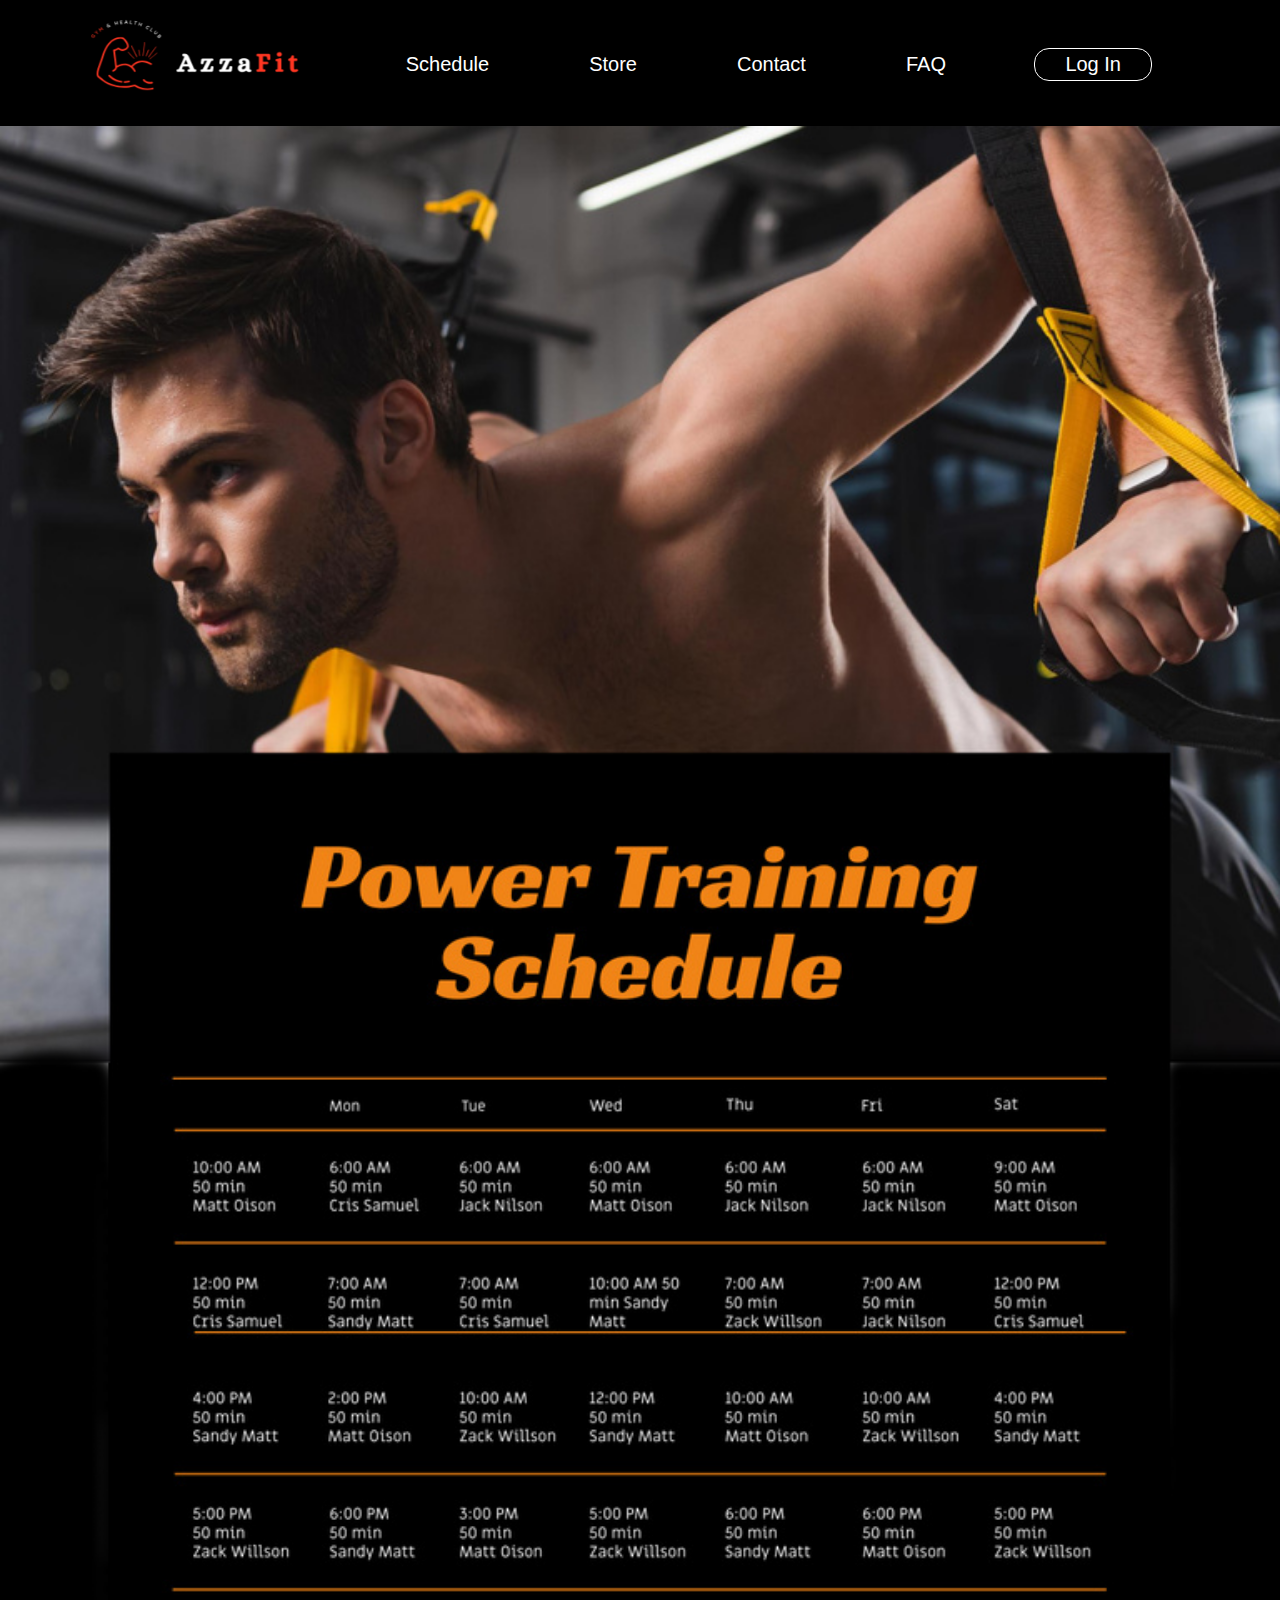
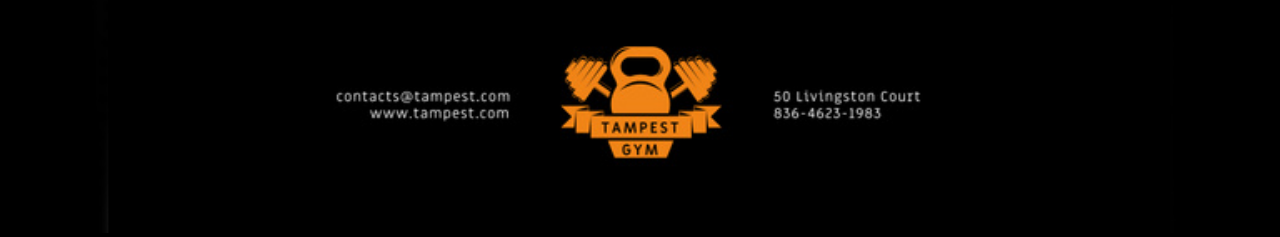
==== schedule.html @ 6adc35ee "responcive" ====
<!DOCTYPE html>
<html lang="en">
<head>
    <meta charset="UTF-8">
    <meta name="viewport" content="width=device-width, initial-scale=1.0">
    <link rel="stylesheet" href="schedule.css">
    <link href='https://unpkg.com/boxicons@2.0.7/css/boxicons.min.css' rel="stylesheet">
    <title>AzzaFit</title>
</head>
<body>
   <section class="home-main">
        <header class="header11">
            <nav class="header-spaces"></nav>
            <ul class="navlist">
                <img src="images/logo AzzaFit.png" alt="Logo" class="logo">
                <li class="hover-color"><a href="index.html">Home</a><li>
                <li class="hover-color"><a href="#scheduke">Schedule</a><li>
                <li class="hover-color"><a href="store.html">Store</a><li>
                <li class="hover-color"><a href="index.html#contact-section">Contact</a><li>
                <li class="hover-color"><a href="#FAQ">FAQ</a><li>
            </ul>
            <a href="index.html#contact-section" class="btn-contact"> Log In </a>
        </header>
   </section>
   
   <div class="img-texte-schudele">
       <img src="images/sch.png" alt="image" class="bg-img">
    </div>
---- schedule.css ----
*{
    padding: 0;
    margin: 0;
    box-sizing: border-box;
    font-family: Arial, Helvetica, sans-serif;
}

body{
overflow-x: hidden ;
background-color: black;
}


.home-main{
    height: 14vh;
}
.logo{
    position: absolute;
    width: 267px;
    height: 89px;
    left: 0px;
    top: 10px;
    
}
.home-color a{
    color: rgb(255, 130, 130);
}
.home-color a:hover{
    color:red
}

li, a, button, .btn-contact {
    font-family: poppins, sans-serif;
    text-decoration: none;
    font-weight: 500;
    font-size: 20px;
    list-style: none;
    color: white;
}
.header11{
    width: 95%;
    margin-left: 5%;
    display: flex;
    position: absolute;
    left: 0;
    justify-content: space-between;
    align-items: center;  
}

li{
    margin-top: 3rem;
}


.navlist{
    display: flex;
    margin-left: 150px;
    justify-content: space-between;
    gap: 50px;  
}

.hover-color a:hover{
    color: red;
}

.btn-contact{
    color: white;
    background-color: black;
    padding: 4px 30px;
    border: 1px solid white;
    border-radius: 15px ;
    margin-right: 8rem;
    margin-top: 3rem;
}

.btn-contact:hover{
    color: red;
    border: 1px solid red;
}

.schedule-title {
    font-family: 'Inter';
    font-style: normal;
    font-size: 80px ;
    color: red;
    margin-bottom: 80px;
}

.bg-img{
    width: 100%;
}
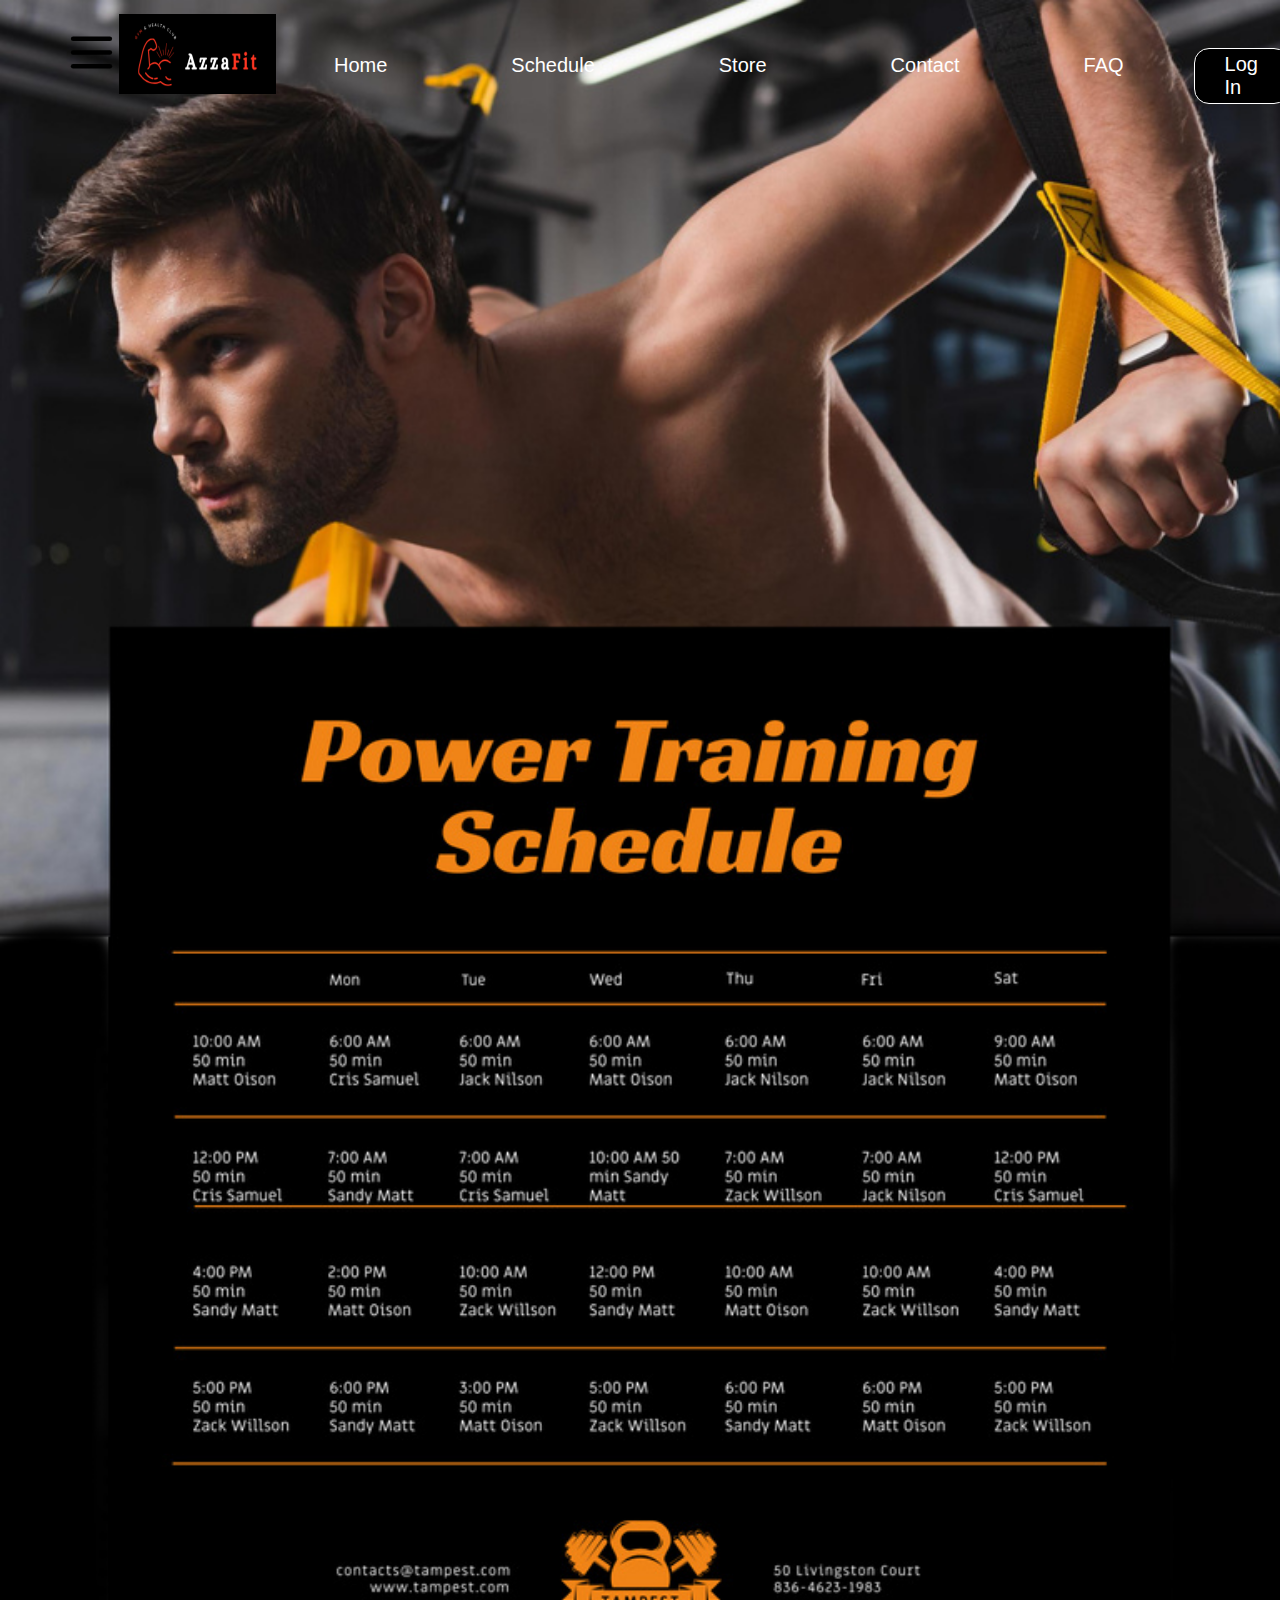
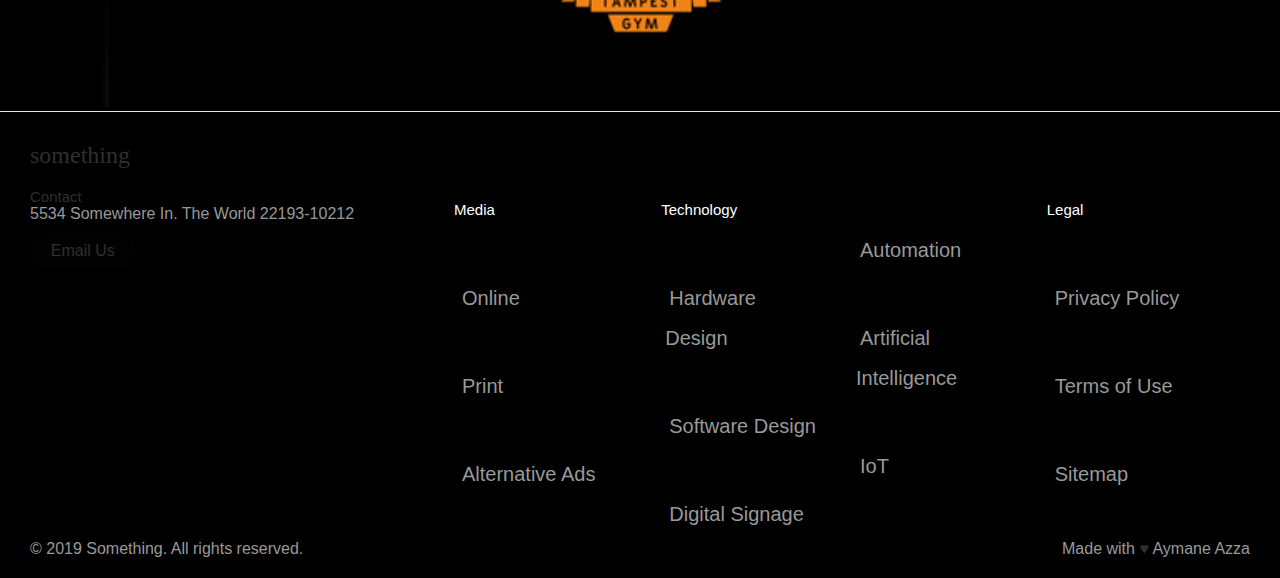
==== commit e353d419: "footer and responsive" ====
--- a/schedule.html
+++ b/schedule.html
@@ -3,26 +3,137 @@
 <head>
     <meta charset="UTF-8">
     <meta name="viewport" content="width=device-width, initial-scale=1.0">
+    <link rel="stylesheet" href="style.css">
     <link rel="stylesheet" href="schedule.css">
     <link href='https://unpkg.com/boxicons@2.0.7/css/boxicons.min.css' rel="stylesheet">
     <title>AzzaFit</title>
 </head>
 <body>
-   <section class="home-main">
-        <header class="header11">
-            <nav class="header-spaces"></nav>
+   <section class="home-main2">
+    <header class="header11">
+        <p class="bar-menu">
+         <svg xmlns="http://www.w3.org/2000/svg" class="icon icon-tabler icon-tabler-menu-2" width="55" height="55" viewBox="0 0 24 24" stroke-width="2" stroke="currentColor" fill="none" stroke-linecap="round" stroke-linejoin="round">
+                <path stroke="none" d="M0 0h24v24H0z" fill="none"></path>
+                <path d="M4 6l16 0"></path>
+                <path d="M4 12l16 0"></path>
+                <path d="M4 18l16 0"></path>
+             </svg>
+        </p>
+        <nav class="header-spaces">
             <ul class="navlist">
+                <svg class="close" xmlns="http://www.w3.org/2000/svg" class="icon icon-tabler icon-tabler-x" width="40" height="40" viewBox="0 0 24 24" stroke-width="2" stroke="currentColor" fill="none" stroke-linecap="round" stroke-linejoin="round">
+                    <path stroke="none" d="M0 0h24v24H0z" fill="none"></path>
+                    <path d="M18 6l-12 12"></path>
+                    <path d="M6 6l12 12"></path>
+                 </svg>
                 <img src="images/logo AzzaFit.png" alt="Logo" class="logo">
-                <li class="hover-color"><a href="index.html">Home</a><li>
-                <li class="hover-color"><a href="#scheduke">Schedule</a><li>
+                <li class="hover-color"><a href="#home">Home</a><li>
+                <li class="hover-color"><a href="schedule.html">Schedule</a><li>
                 <li class="hover-color"><a href="store.html">Store</a><li>
-                <li class="hover-color"><a href="index.html#contact-section">Contact</a><li>
+                <li class="hover-color"><a href="#contact-section">Contact</a><li>
                 <li class="hover-color"><a href="#FAQ">FAQ</a><li>
             </ul>
-            <a href="index.html#contact-section" class="btn-contact"> Log In </a>
-        </header>
+        </nav>
+        <!-- <button class="btn-contact"> -->
+        <a href="#contact-section" class="btn-contact"> Log In </a>
+        <!-- </button> -->
+    </header>
    </section>
    
    <div class="img-texte-schudele">
        <img src="images/sch.png" alt="image" class="bg-img">
-    </div>+    </div>
+
+    <footer class="footer">
+        <div class="footer__addr">
+          <h1 class="footer__logo">Something</h1>
+              
+          <h2>Contact</h2>
+          
+          <address>
+            5534 Somewhere In. The World 22193-10212<br>
+                
+            <a class="footer__btn" href="mailto:example@gmail.com">Email Us</a>
+          </address>
+        </div>
+        
+        <ul class="footer__nav">
+          <li class="nav__item">
+            <h2 class="nav__title">Media</h2>
+      
+            <ul class="nav__ul">
+              <li>
+                <a href="#">Online</a>
+              </li>
+      
+              <li>
+                <a href="#">Print</a>
+              </li>
+                  
+              <li>
+                <a href="#">Alternative Ads</a>
+              </li>
+            </ul>
+          </li>
+          
+          <li class="nav__item nav__item--extra">
+            <h2 class="nav__title">Technology</h2>
+            
+            <ul class="nav__ul nav__ul--extra">
+              <li>
+                <a href="#">Hardware Design</a>
+              </li>
+              
+              <li>
+                <a href="#">Software Design</a>
+              </li>
+              
+              <li>
+                <a href="#">Digital Signage</a>
+              </li>
+              
+              <li>
+                <a href="#">Automation</a>
+              </li>
+              
+              <li>
+                <a href="#">Artificial Intelligence</a>
+              </li>
+              
+              <li>
+                <a href="#">IoT</a>
+              </li>
+            </ul>
+          </li>
+          
+          <li class="nav__item">
+            <h2 class="nav__title">Legal</h2>
+            
+            <ul class="nav__ul">
+              <li>
+                <a href="#">Privacy Policy</a>
+              </li>
+              
+              <li>
+                <a href="#">Terms of Use</a>
+              </li>
+              
+              <li>
+                <a href="#">Sitemap</a>
+              </li>
+            </ul>
+          </li>
+        </ul>
+        
+        <div class="legal">
+          <p>&copy; 2019 Something. All rights reserved.</p>
+          
+          <div class="legal__links">
+            <span>Made with <span class="heart">♥</span> Aymane Azza</span>
+          </div>
+        </div>
+      </footer>   
+
+    <script src="./index.js"></script>
+    </body>
+    </html>--- a/style.css
+++ b/style.css
@@ -0,0 +1,665 @@
+*{
+padding: 0;
+margin: 0;
+box-sizing: border-box;
+font-family: Arial, Helvetica, sans-serif;
+/* background-color:black; */
+}
+body{
+overflow-x: hidden ;
+}
+
+.home-main{
+    height: 100vh;
+}
+.logo{
+    width: 157px;
+    height: 80px;
+    margin: 8px auto;
+}
+.home-color a{
+    color: rgb(255, 130, 130);
+}
+.home-color a:hover{
+    color:red
+}
+
+
+
+li, a, button, .btn-contact {
+    font-family: poppins, sans-serif;
+    text-decoration: none;
+    font-weight: 500;
+    font-size: 20px;
+    margin:4px;
+    list-style: none;
+    color: white;
+}
+.header11{
+    width: 95%;
+    margin-left: 5%;
+    display: flex;
+    position: absolute;
+    left: 0;
+    justify-content: space-between;
+    align-items: center;  
+}
+
+li{
+    margin-top: 3rem;
+}
+
+
+.navlist{
+    display: flex;
+    justify-content: space-between;
+    gap: 50px;  
+}
+
+.hover-color a:hover{
+    color: red;
+}
+
+.btn-contact{
+    color: white;
+    background-color: black;
+    padding: 4px 30px;
+    border: 1px solid white;
+    border-radius: 15px ;
+    margin-right: 8rem;
+    margin-top: 3rem;
+}
+
+.btn-contact:hover{
+    color: red;
+    border: 1px solid red;
+}
+.container {
+    height: 104.5vh;
+    width: 100%;
+    background-color: black;
+    display: flex;
+    justify-content: space-evenly;
+    flex-wrap: wrap;
+
+}
+.text-container {
+    display: flex;
+    flex-direction: column;
+    align-items: flex-start;
+    justify-content: center;
+    margin-top: 200px;
+
+}
+.home-title{
+    font-family: 'Inter';
+    font-style: normal;
+    font-weight: 600;
+    font-size: 40px;
+    color: red;
+}
+
+.life{
+    border-top: 4px solid red ;
+    padding: 5px;
+    font-family: 'Inter';
+    font-style: normal;
+} 
+.home-paragraphe{
+    width: 619px;
+    height: 180px;
+    font-family: 'Inter';
+    font-style: normal;
+    font-weight: 400;
+    font-size: 28px;
+    letter-spacing: 0.02em;
+    color: white;
+    padding-top: 20px;
+}
+
+.btn-contact2{
+    color: white;
+    margin-top: 8%;
+    background-color: red;
+    padding: 1.35% 6%;
+    border-radius: 13px;
+    margin-left: 55px;
+}
+.home-img{  
+    margin-top: 9.5rem;            
+    width: 420px;
+}
+
+
+.why-us-div{
+    background-color: rgb(49, 49, 49);
+    height: 100vh;
+}
+
+.why-us-title{
+    display: flex;
+    flex-direction: column;
+    color:white;
+    align-content: center;
+    width: auto;
+}
+
+.why-us{
+    font-family: 'Inter';
+    font-style: normal;
+    display: flex;
+    font-size: 55px ;
+    padding-top: 30px;
+    justify-content: center;
+}
+.why-us-pr{
+    margin-top: 10px;
+    font-size: 25px;
+    color: white;
+    text-align: center;
+
+}
+.cards{
+    margin-top: 30px;
+    display: flex;
+    flex-direction: row;
+    justify-content: space-evenly;
+    
+}
+
+.card1{
+    width: 400px;
+    height: 500px;
+    background-color: red;
+}
+.img1{
+    height: 230px;
+    width: 370px;
+    margin-top: 3.7%;
+    margin-left: 3.5%;
+}
+
+.card2{
+    width: 400px;
+    height: 500px;
+    background-color: rgb(179, 179, 179);
+}
+.img2{
+    height: 230px;
+    width: 370px;
+    margin-top: 3.7%;
+    margin-left: 3.5%;
+}
+
+
+.card3{
+    width: 400px;
+    height: 500px;
+    background-color: red;
+}
+
+.img3{
+    height: 230px;
+    width: 370px;
+    margin-top: 3.7%;
+    margin-left: 3.5%;
+}
+
+.card-title{
+    font-family: 'Inter';
+    font-style: normal;
+    color: white;
+    font-size: 30px;
+    margin-left: 30px;
+    margin-top: 10px;
+}
+
+.card-par{
+    font-family: 'Inter';
+    font-style: normal;
+    font-size: 23px;
+    margin-top: 15px;
+    margin-left: 35px;
+    margin-bottom: 25px;
+}
+
+.learn-more{
+    font-size: 17px;
+    text-decoration: underline;
+    margin-left: 45px;
+    color: black;
+}
+
+.learn-more:hover{
+    color: white;
+    font-size: 19px;
+    transition: 0.7s ease;
+}
+
+.card-title1{
+    font-family: 'Inter';
+    font-style: normal;
+    color: black;
+    font-size: 30px;
+    margin-left: 30px;
+    margin-top: 10px;
+}
+.card-par1{
+    font-family: 'Inter';
+    font-style: normal;
+    font-size: 23px;
+    margin-top: 15px;
+    margin-left: 35px;
+    margin-bottom: 25px;
+}
+.container1{
+    background-color:black;
+    height: 80vh;
+    display: flex;
+    flex-direction: row;
+    padding-left: 80px;
+}
+
+.about-img{
+    width: 320px;
+    height: 470px;
+    margin-left: 6.6%;
+    margin-top: 7%;
+    border: 10px solid red;
+    margin-left: 200px;
+    margin-top: 50px;
+}
+.about-par{
+    margin-top: 150px;
+    margin-left: 150px;
+}
+.about-title{
+    font-family: 'Inter';
+    font-style: normal;
+    color: red;
+    font-size: 50px;
+    margin-bottom: 30px;
+}
+.about-p{
+    font-family: 'Inter';
+    font-style: initial;
+    color: white;
+    font-size: 20px;
+    letter-spacing: 2px;
+    line-height: 1.2;
+    margin-bottom: 50px;
+}
+
+.about-btn{
+    margin-left: 2rem;
+    padding: 9px 27px;
+    background-color: red;
+    border-radius: 13px;
+}
+.about-btn:hover{
+    padding: 11px 32px;
+    font-size: 20px ;
+    transition: 0.7s;
+}
+
+/* ________________________________________________________________________ */
+.faq-section{
+    background-color: rgb(49, 49, 49);
+    display: flex;
+    height: auto;
+    align-items: center;
+    padding-left: 100px;
+    padding-top: 40px;
+    padding-bottom: 60px;
+}
+
+.question {
+    display: flex;
+    flex-direction: column;
+    margin-left: 100px;
+    margin-bottom: 5px;
+    border:0.5px solid white;
+    width: 650px;
+    border-radius: 10px;
+    padding: 10px;
+}
+.question:hover h3{
+    color: #fb2a00;
+}
+
+h3 {
+    color: #fff;
+    cursor: pointer;
+}
+
+.answer {
+    display: none;
+    color: white;
+    padding-top: 10px;
+}
+
+.answer p {
+    margin: 0;
+}
+
+.faq-title{
+    display: flex;
+    justify-content: center;
+    background-color: rgb(49, 49, 49);
+    font-family: 'Inter';
+    font-style: initial;
+    padding-top: 20px;
+    color: #fb2a00;
+    font-size: 45px;
+    font-weight: 800;
+}
+
+.contact-section{
+    font-family: 'Inter';
+    font-style: initial;
+    background-color: black;
+    height: 500px;
+}
+
+.contact-form{
+    padding-top:70px;
+    margin-left: 170px;
+    display: flex;
+    flex-direction: row;
+    /* justify-content: space-around; */
+}
+
+.contact-us{
+    font-family: 'Inter';
+    font-style: initial;
+    font-size: 40px;
+    margin-bottom: 15px;
+    margin-left: 200px;
+    color: red;
+}
+.contact-input{
+    background-color: black;
+    margin-top: 5px;
+    padding-right: 190px;
+    padding-left: 5px;
+    padding-top: 13px;
+    margin-left: 200px;
+    border: 1px solid rgb(149, 149, 149);
+    border-radius: 5px;
+    outline: none;
+}
+
+.contact-input::placeholder{
+    color: rgb(149, 149, 149);
+    display: flex;
+}
+
+.contact-input-msg{
+    background-color: rgb(0, 0, 0);
+    margin-top: 5px;
+    margin-bottom: 30px;
+    padding-right: 202px;
+    padding-left: 5px;
+    padding-bottom: 90px;
+    margin-left: 200px;
+    border: 1px solid rgb(149, 149, 149);
+    border-radius: 5px;
+    outline: none;
+    height: 100px;
+    margin-bottom: 23px !important;
+}
+.contact-input-msg::placeholder{
+    color: rgb(149, 149, 149);
+}
+
+.contact-submit{
+    background-color: red;
+    border-radius: 10px;
+    color: rgb(255, 255, 255);
+    padding: 7px 30px;
+    margin-left: 220px;
+}
+
+.contact-img{
+    border: 10px solid red;
+    height: 350px;
+    width: auto;
+}
+.footer-section{
+    display: flex;
+    background-color:  rgb(93, 93, 93);
+    height: 40vh;
+
+    
+}
+.footer-title{
+    font-family: 'Inter';
+    font-style: initial;
+    margin-left: 80px;
+    font-size: 45px;
+    margin-top: 60px;
+}
+.azza{
+    color: red;
+    font-family: 'Inter';
+    font-style: initial;
+    font-size: 45px;
+}
+.footer-links{
+    margin-top: 60px;
+    margin-left: 200px;
+}
+.quick-links{
+    font-family: 'Inter';
+    font-style: initial;
+    font-size: 30px;
+    margin-top: 20px;
+    margin-bottom: 20px;
+}
+.btns{
+    display: flex;
+    flex-direction: row;
+    gap: 70px;
+}
+.footer-btn{
+    color: black;
+
+}
+.copyright{
+    display: flex;
+    justify-content: center;
+    color: white;
+    font-family: 'Inter';
+    font-style: italic;
+    margin-top: 100px;
+}
+
+ .azazaz{
+    color: #fff;
+    margin-bottom: 3px;
+    padding: 10px;
+    width: 450px;
+    border-radius: 10px;
+ }
+
+ .invalid{
+    border-color:red !important;
+ }
+
+ .close{
+    display: none;
+ }
+
+ .footer {
+    display: flex;
+    flex-flow: row wrap;
+    padding: 30px 30px 20px 30px;
+    color: #2f2f2f;
+    background-color: #fff;
+    border-top: 1px solid #e5e5e5;
+  }
+  
+  .footer > * {
+    flex:  1 100%;
+  }
+  
+  .footer__addr {
+    margin-right: 1.25em;
+    margin-bottom: 2em;
+  }
+  
+  .footer__logo {
+    font-family: 'Pacifico', cursive;
+    font-weight: 400;
+    text-transform: lowercase;
+    font-size: 1.5rem;
+  }
+  
+  .footer__addr h2 {
+    margin-top: 1.3em;
+    font-size: 15px;
+    font-weight: 400;
+  }
+  
+  .nav__title {
+    font-weight: 400;
+    font-size: 15px;
+  }
+
+  .footer{
+    background-color: black;
+  }
+  
+  .footer address {
+    font-style: normal;
+    color: #999;
+  }
+  
+  .footer__btn {
+    display: flex;
+    align-items: center;
+    justify-content: center;
+    height: 36px;
+    max-width: max-content;
+    background-color: rgb(33, 33, 33, 0.07);
+    border-radius: 100px;
+    color: #2f2f2f;
+    line-height: 0;
+    margin: 0.6em 0;
+    font-size: 1rem;
+    padding: 0 1.3em;
+  }
+  
+  .footer ul {
+    list-style: none;
+    padding-left: 0;
+  }
+  
+  .footer li {
+    line-height: 2em;
+  }
+  
+  .footer a {
+    text-decoration: none;
+  }
+  
+  .footer__nav {
+    display: flex;
+    flex-flow: row wrap;
+  }
+  
+  .footer__nav > * {
+    flex: 1 50%;
+    margin-right: 1.25em;
+  }
+  
+  .nav__ul a {
+    color: #999;
+  }
+  
+  .nav__ul--extra {
+    column-count: 2;
+    column-gap: 1.25em;
+  }
+  
+  .legal {
+    display: flex;
+    flex-wrap: wrap;
+    color: #999;
+  }
+    
+  .legal__links {
+    display: flex;
+    align-items: center;
+  }
+  
+  .heart {
+    color: #2f2f2f;
+  }
+  
+  @media screen and (min-width: 24.375em) {
+    .legal .legal__links {
+      margin-left: auto;
+    }
+  }
+  
+  @media screen and (min-width: 40.375em) {
+    .footer__nav > * {
+      flex: 1;
+    }
+    
+    .nav__item--extra {
+      flex-grow: 2;
+    }
+    
+    .footer__addr {
+      flex: 1 0px;
+    }
+    
+    .footer__nav {
+      flex: 2 0px;
+    }
+  }
+
+ @media screen and (max-width: 980px) {
+    .close{
+        display: block;
+        color: white;
+
+    }
+     .bar-menu{
+        z-index: 1;
+        color: #fff;
+     }
+     .logo  {
+        display: none;
+     }
+     ul{
+        display: flex;
+        transition: all 1s ease;
+        flex-direction: column;
+        background-color: rgb(78, 0, 0);
+        height: 100vh;
+        width: 200px;
+        position: fixed;
+        z-index: 2;
+        top:0;
+        left:-300px;
+     }
+     li{
+        margin:auto;
+     }
+ }
+ 
+ /* .card p{
+    text-align: center;
+    font-weight: 700;
+    font-size: 24px;
+ } */
+
+/* @media{
+    .azazaz{
+
+    }
+} */
+
--- a/schedule.css
+++ b/schedule.css
@@ -10,72 +10,9 @@
 background-color: black;
 }
 
-
-.home-main{
-    height: 14vh;
-}
-.logo{
-    position: absolute;
-    width: 267px;
-    height: 89px;
-    left: 0px;
-    top: 10px;
-    
-}
-.home-color a{
-    color: rgb(255, 130, 130);
-}
-.home-color a:hover{
-    color:red
-}
-
-li, a, button, .btn-contact {
-    font-family: poppins, sans-serif;
-    text-decoration: none;
-    font-weight: 500;
-    font-size: 20px;
-    list-style: none;
-    color: white;
-}
-.header11{
-    width: 95%;
-    margin-left: 5%;
+.home-main2{
     display: flex;
-    position: absolute;
-    left: 0;
-    justify-content: space-between;
-    align-items: center;  
-}
-
-li{
-    margin-top: 3rem;
-}
-
-
-.navlist{
-    display: flex;
-    margin-left: 150px;
-    justify-content: space-between;
-    gap: 50px;  
-}
-
-.hover-color a:hover{
-    color: red;
-}
-
-.btn-contact{
-    color: white;
-    background-color: black;
-    padding: 4px 30px;
-    border: 1px solid white;
-    border-radius: 15px ;
-    margin-right: 8rem;
-    margin-top: 3rem;
-}
-
-.btn-contact:hover{
-    color: red;
-    border: 1px solid red;
+    flex-direction: column;
 }
 
 .schedule-title {
@@ -87,5 +24,7 @@
 }
 
 .bg-img{
-    width: 100%;
+    width: 100vw;
+    height: auto;
+    image-orientation: from-image;
 }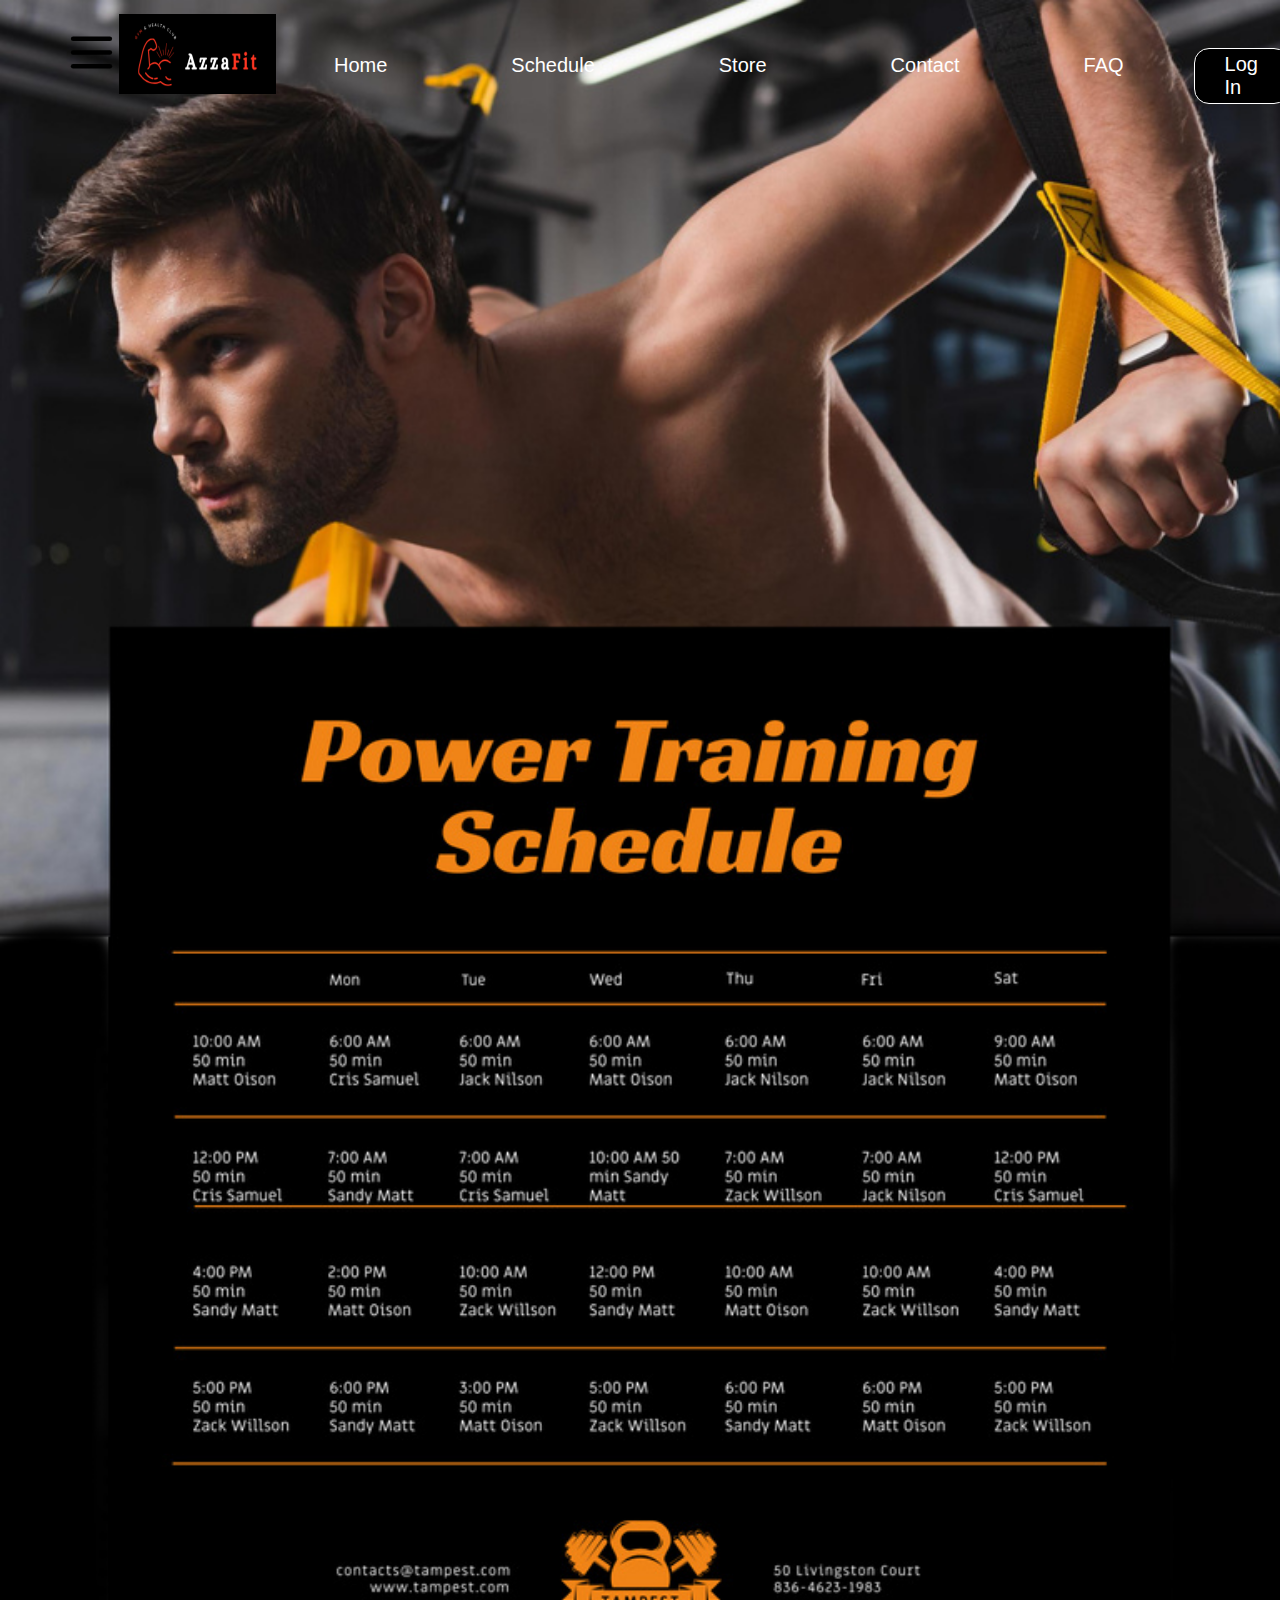
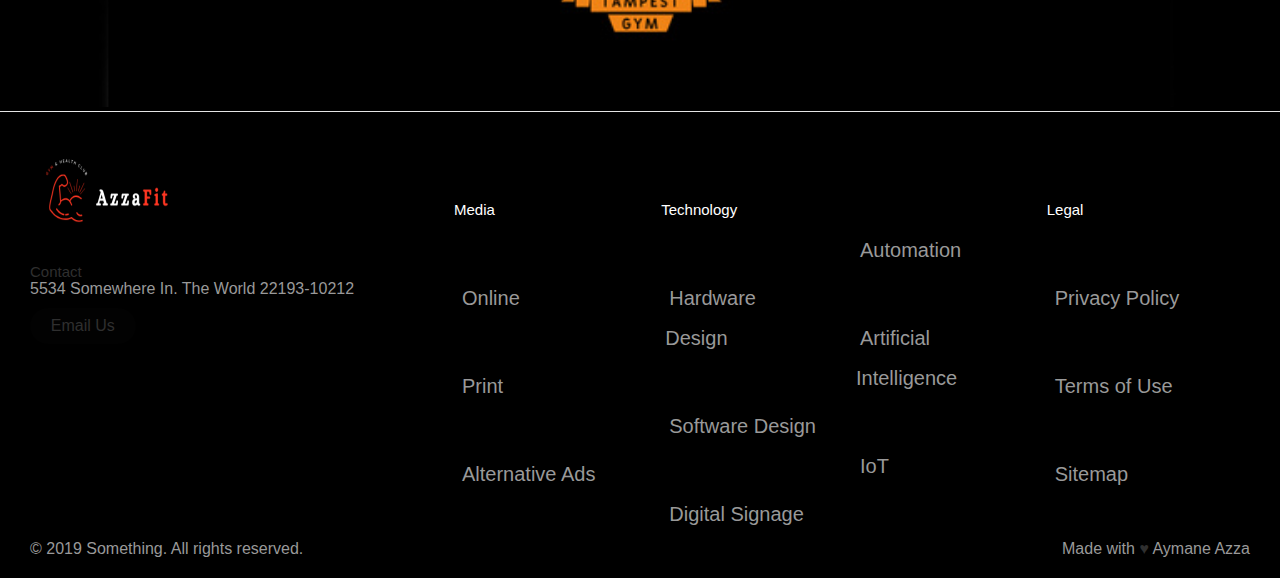
==== commit 94c30d1f: "foooter" ====
--- a/schedule.html
+++ b/schedule.html
@@ -45,94 +45,94 @@
     </div>
 
     <footer class="footer">
-        <div class="footer__addr">
-          <h1 class="footer__logo">Something</h1>
+      <div class="footer__addr">
+        <h1 class="footer__logo"><img src="images/logo AzzaFit.png" alt="Logo" class="logo"></h1>
+            
+        <h2>Contact</h2>
+        
+        <address>
+          5534 Somewhere In. The World 22193-10212<br>
               
-          <h2>Contact</h2>
+          <a class="footer__btn" href="mailto:example@gmail.com">Email Us</a>
+        </address>
+      </div>
+      
+      <ul class="footer__nav">
+        <li class="nav__item">
+          <h2 class="nav__title">Media</h2>
+    
+          <ul class="nav__ul">
+            <li>
+              <a href="#">Online</a>
+            </li>
+    
+            <li>
+              <a href="#">Print</a>
+            </li>
+                
+            <li>
+              <a href="#">Alternative Ads</a>
+            </li>
+          </ul>
+        </li>
+        
+        <li class="nav__item nav__item--extra">
+          <h2 class="nav__title">Technology</h2>
           
-          <address>
-            5534 Somewhere In. The World 22193-10212<br>
-                
-            <a class="footer__btn" href="mailto:example@gmail.com">Email Us</a>
-          </address>
+          <ul class="nav__ul nav__ul--extra">
+            <li>
+              <a href="#">Hardware Design</a>
+            </li>
+            
+            <li>
+              <a href="#">Software Design</a>
+            </li>
+            
+            <li>
+              <a href="#">Digital Signage</a>
+            </li>
+            
+            <li>
+              <a href="#">Automation</a>
+            </li>
+            
+            <li>
+              <a href="#">Artificial Intelligence</a>
+            </li>
+            
+            <li>
+              <a href="#">IoT</a>
+            </li>
+          </ul>
+        </li>
+        
+        <li class="nav__item">
+          <h2 class="nav__title">Legal</h2>
+          
+          <ul class="nav__ul">
+            <li>
+              <a href="#">Privacy Policy</a>
+            </li>
+            
+            <li>
+              <a href="#">Terms of Use</a>
+            </li>
+            
+            <li>
+              <a href="#">Sitemap</a>
+            </li>
+          </ul>
+        </li>
+      </ul>
+      
+      <div class="legal">
+        <p>&copy; 2019 Something. All rights reserved.</p>
+        
+        <div class="legal__links">
+          <span>Made with <span class="heart">♥</span> Aymane Azza</span>
         </div>
-        
-        <ul class="footer__nav">
-          <li class="nav__item">
-            <h2 class="nav__title">Media</h2>
-      
-            <ul class="nav__ul">
-              <li>
-                <a href="#">Online</a>
-              </li>
-      
-              <li>
-                <a href="#">Print</a>
-              </li>
-                  
-              <li>
-                <a href="#">Alternative Ads</a>
-              </li>
-            </ul>
-          </li>
-          
-          <li class="nav__item nav__item--extra">
-            <h2 class="nav__title">Technology</h2>
-            
-            <ul class="nav__ul nav__ul--extra">
-              <li>
-                <a href="#">Hardware Design</a>
-              </li>
-              
-              <li>
-                <a href="#">Software Design</a>
-              </li>
-              
-              <li>
-                <a href="#">Digital Signage</a>
-              </li>
-              
-              <li>
-                <a href="#">Automation</a>
-              </li>
-              
-              <li>
-                <a href="#">Artificial Intelligence</a>
-              </li>
-              
-              <li>
-                <a href="#">IoT</a>
-              </li>
-            </ul>
-          </li>
-          
-          <li class="nav__item">
-            <h2 class="nav__title">Legal</h2>
-            
-            <ul class="nav__ul">
-              <li>
-                <a href="#">Privacy Policy</a>
-              </li>
-              
-              <li>
-                <a href="#">Terms of Use</a>
-              </li>
-              
-              <li>
-                <a href="#">Sitemap</a>
-              </li>
-            </ul>
-          </li>
-        </ul>
-        
-        <div class="legal">
-          <p>&copy; 2019 Something. All rights reserved.</p>
-          
-          <div class="legal__links">
-            <span>Made with <span class="heart">♥</span> Aymane Azza</span>
-          </div>
-        </div>
-      </footer>   
+      </div>
+    </footer>   
 
     <script src="./index.js"></script>
     </body>
